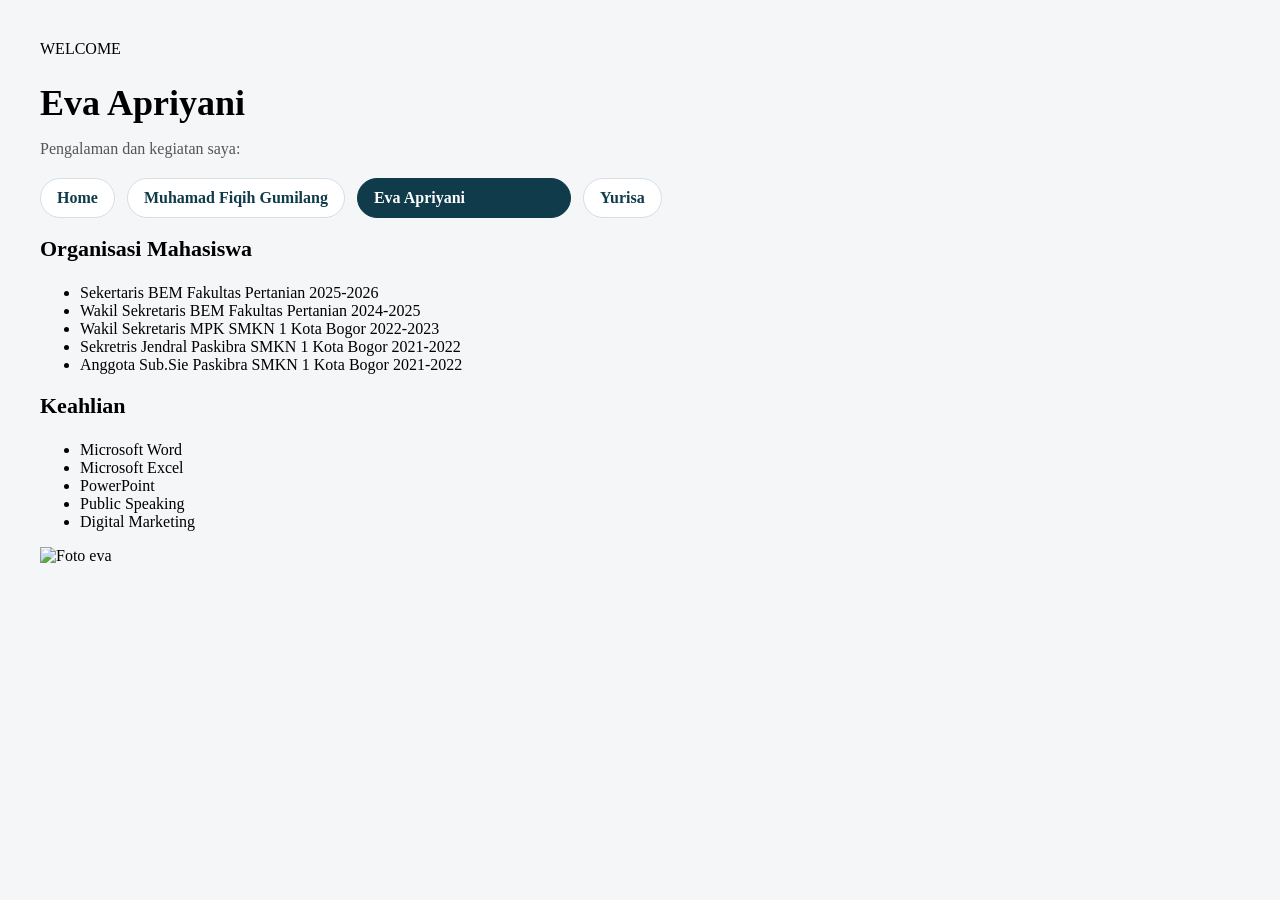
==== Contact.html @ 13f8af9d "Add files via upload" ====
<!doctype html>
<html lang="id">
<head>
      <meta charset="utf-8">
	 <tittle> WELCOME </tittle>
	 <link a href="css.css" rel="stylesheet">
</head>

<body>
<h1>Eva Apriyani</h1>	
<p>Pengalaman dan kegiatan saya:</p>

<nav class="menu">
  <a 
  href="tugas.html">Home</a>
  <a href="Experience.html">Muhamad Fiqih Gumilang</a>
  <a class="active"
  href="Contact.html">Eva Apriyani</a>
  <a href="Yurisa.html">Yurisa</a>	
</nav>

<div class="card">
  <h2>Organisasi Mahasiswa</h2>
  <ul>
    <li>Sekertaris BEM Fakultas Pertanian 2025-2026</li>
    <li>Wakil Sekretaris BEM Fakultas Pertanian 2024-2025</li>
    <li>Wakil Sekretaris MPK SMKN 1 Kota Bogor 2022-2023</li>
	<li>Sekretris Jendral Paskibra SMKN 1 Kota Bogor 2021-2022</li>
	<li>Anggota Sub.Sie Paskibra SMKN 1 Kota Bogor 2021-2022</li>
  </ul>
	
<div class="card">
  <h2>Keahlian</h2>
  <ul>
    <li>Microsoft Word</li>
    <li>Microsoft Excel</li>
    <li>PowerPoint</li>
	<li>Public Speaking</li>
	<li>Digital Marketing</li>
  </ul>
</div>	

<div class="Eva-img">
<img src="evaa.jpeg" alt="Foto eva">
</div>
</div>
---- css.css ----
body{
     font-family: Times New Roman;
	 text-align: left;
	 background: #f4f6f8;
	 margin: 0;
	 padding: 40px;
	 }
	h1{
	 font-size: 36px;
	 margin-bottom: 10px;
	 }
	h2{
	 font-size: 22px;
	 margin-bottom: 22px;
	 }
	p{
	 color: #555;
	 margin-bottom: 20px;
	 }
	nav a:hover{
	 color: #1c6a86
	 }
.page-home{
	background: #1C99E6;
}
.page.muhamad{
	background: #E8C8C3;
}
.page.EvaApriyani{
	background: #E8C383;
}
.menu{
	margin-top: 18px;
	display: flex;
	justify-content: flex-start;
	gap: 12px;
}
.menu a{
	display: inline-block;
	padding: 10px 16px;
	border-radius: 999px;
	background: white;
	border: 1px solid #d7dee4;
	text-decoration: none;
	color: #0f3b4b;
	font-weight: 700;
	transition: 0.2s;
	min-width: auto;
}
.menu a.active{
	min-width: 180px;
	background: #0f3b4b;
	color: white;
	border-color: #0f3b4b;
}
	.menu a:hover{
		transform: translateY(-1px);
		box-shadow: 0 8px 18px rgba(0,0,0,0.12);
	}
	.menu{
		position : relative;
		z-index: 10;
	}
	.home-page .menu{
		flex-direction: column;
		align-items: center;
	}
	.home-page .menu a{
		width: 300px;
		text-align: center;
	}
.home-layout{
  display: flex;
  justify-content: center;
  align-items: flex-start;
  gap: 40px;
  width: 100%;
  flex-wrap: nowrap;
}
.left-side,
.right-side{
  display: flex;
  flex-direction: column;
  gap: 16px;
  width: 180px;
  flex: 0 0 180px;
}
.side-photo{
	width: 160px;
	flex: 0 0 160px;
	text-align= center;
}
.home-menu{
  display: flex;
  flex-direction: column;
  align-items: center;
  gap: 12px;
  width: 360px;
  flex: 0 0 360px;
}
.side-img{
  width: 160px;
  height: 160px;
  object-fit: cover;
  border-radius: 16px;
}
.layout-fiqih{
	display: flex;
	justify-content: center; 
	align-items: flex-start;
	gap: 40px;
	width: 100%;
	flex-wrap: nowrap;
}
.yurisa	{
  display: flex;
  align-items: flex-start;
  gap: 20px;
}

.yurisa-img{
  width: 150px;
  border-radius: 8px;
}
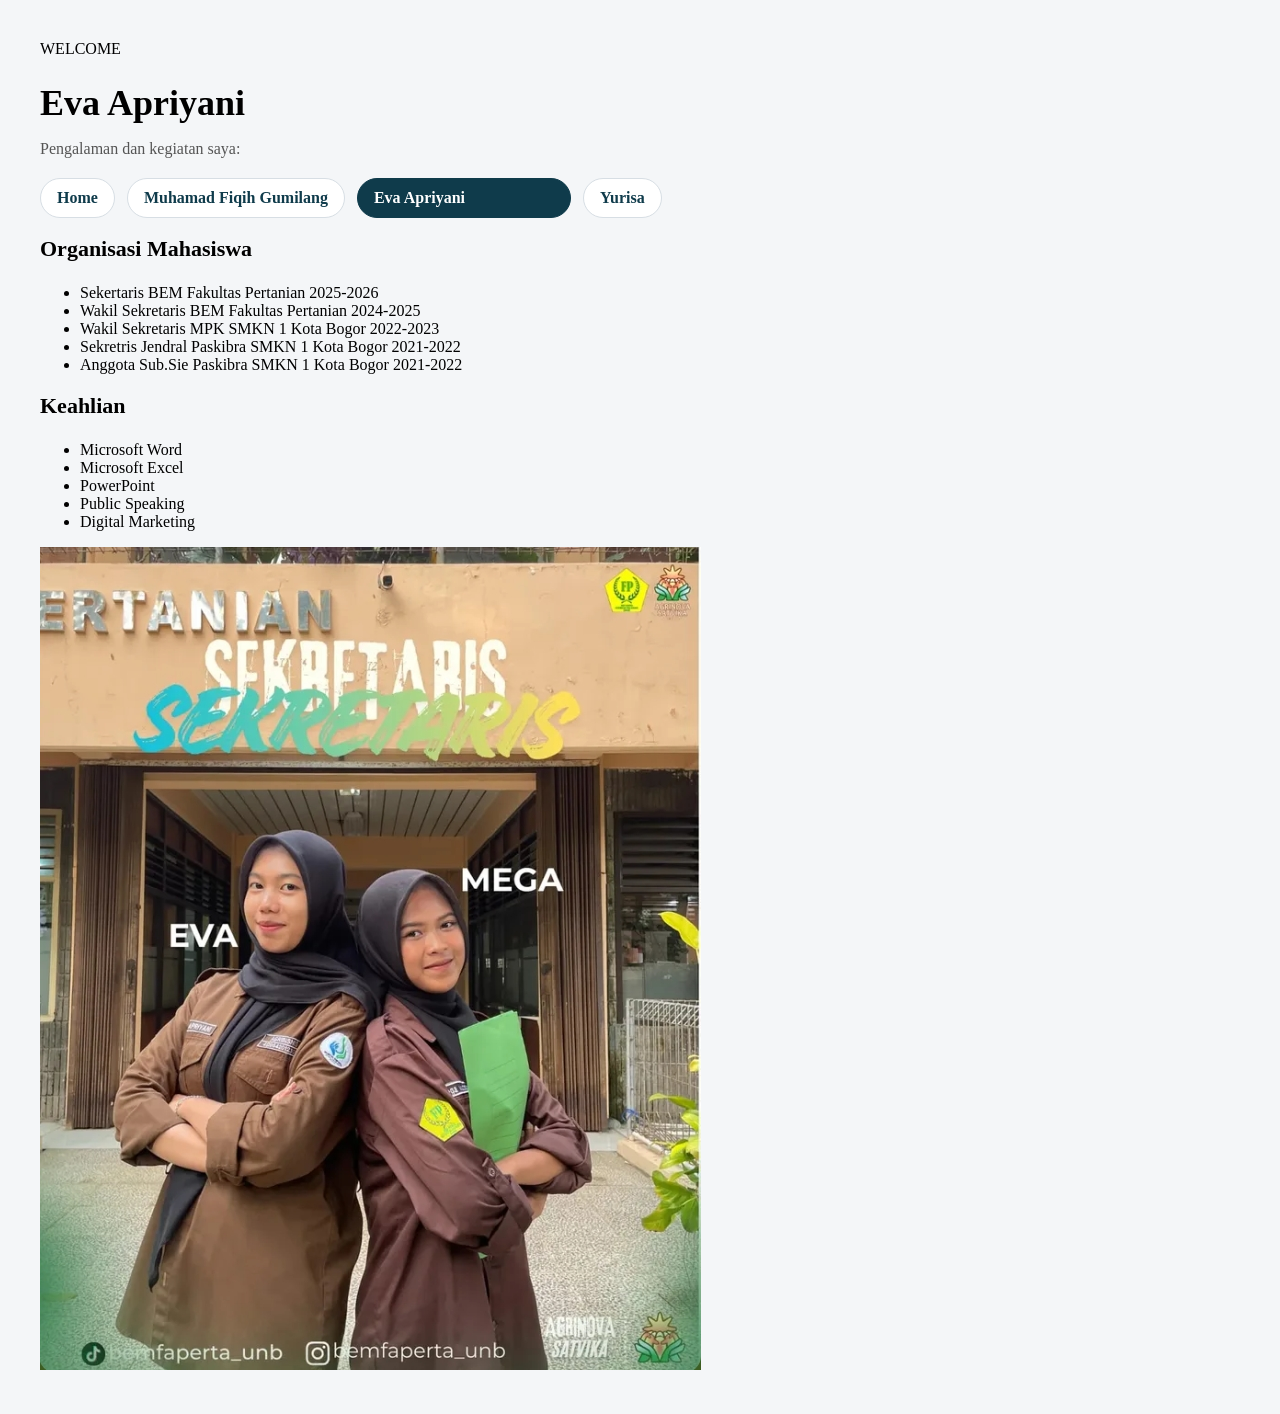
==== commit 11e27e8c: "Fix HTML structure and update navigation links" ====
--- a/Contact.html
+++ b/Contact.html
@@ -12,7 +12,7 @@
 
 <nav class="menu">
   <a 
-  href="tugas.html">Home</a>
+  href="index.html">Home</a>
   <a href="Experience.html">Muhamad Fiqih Gumilang</a>
   <a class="active"
   href="Contact.html">Eva Apriyani</a>
@@ -44,3 +44,4 @@
 <img src="evaa.jpeg" alt="Foto eva">
 </div>
 </div>	
+
